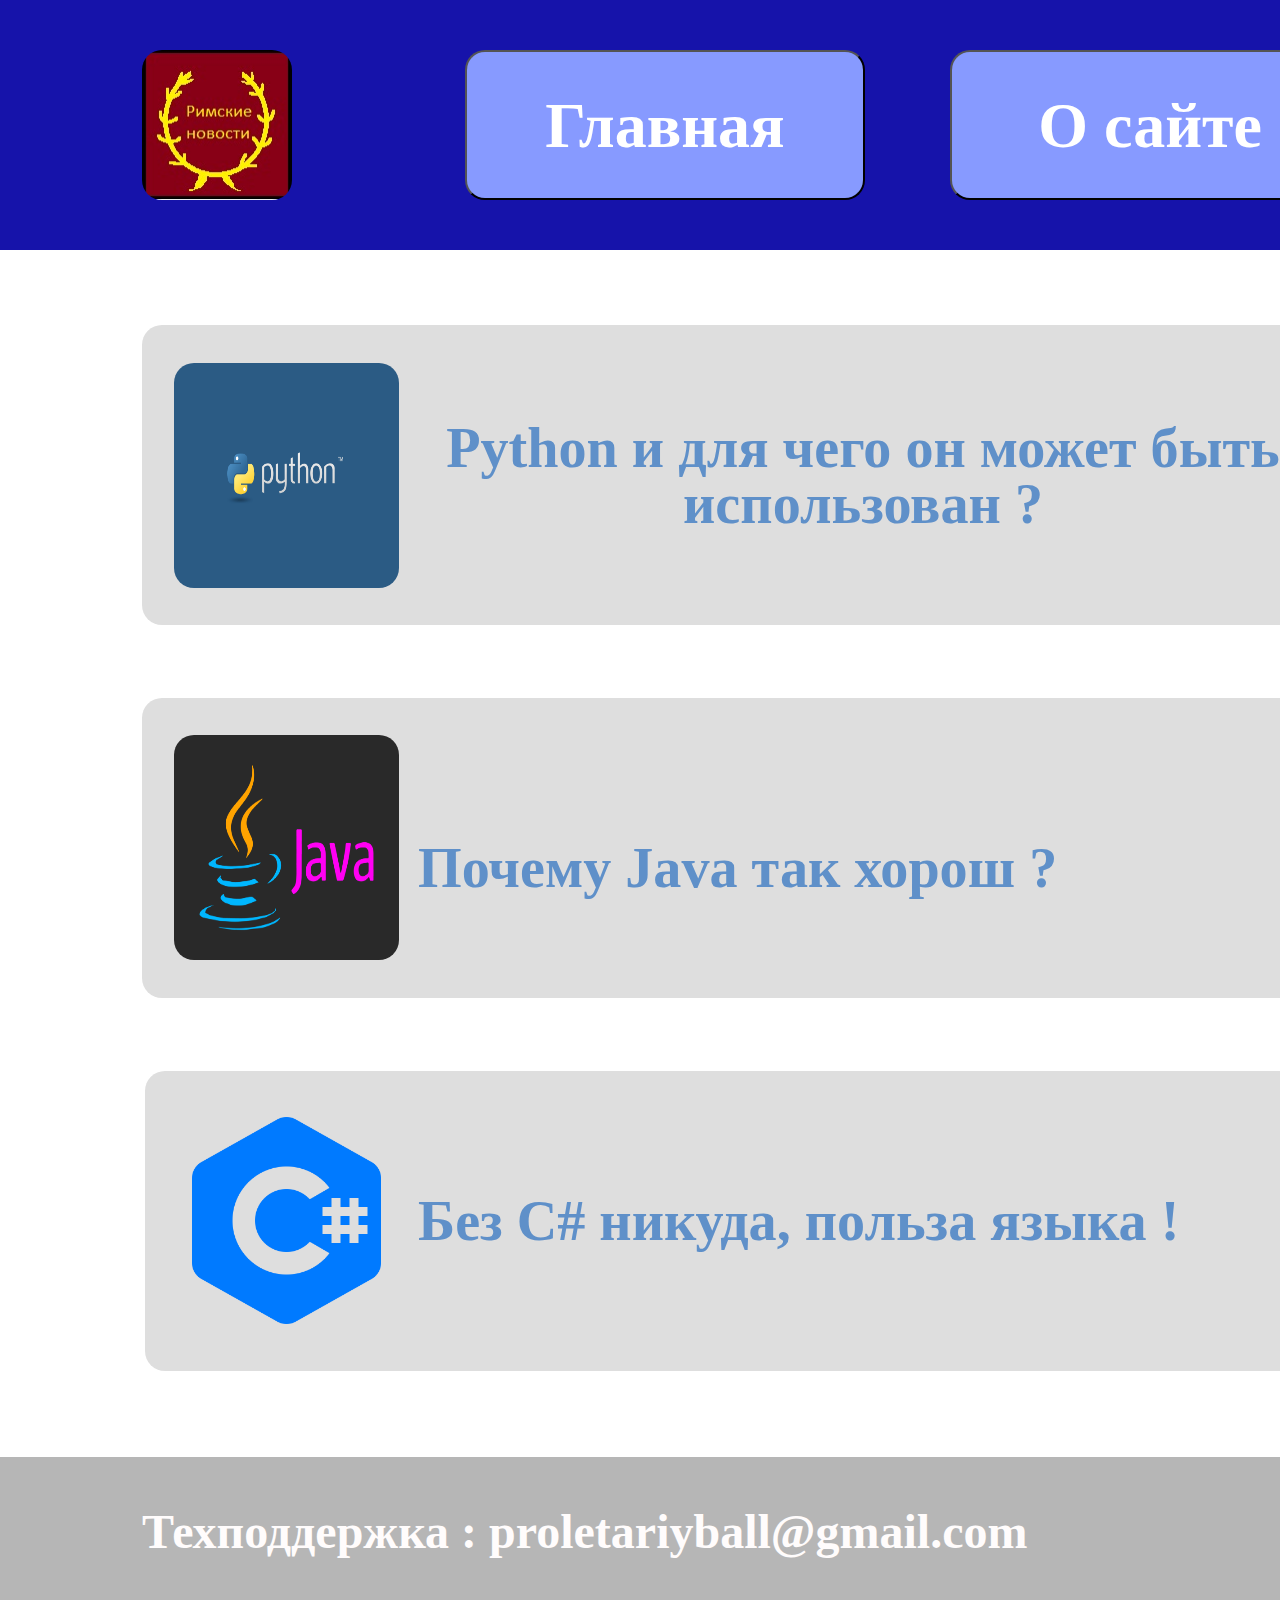
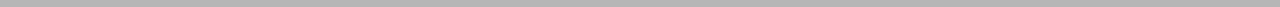
==== index.html @ 402ad467 "FirstBuild" ====
<!DOCTYPE html>
<html lang="en">
<head>
    <meta charset="UTF-8">
    <meta http-equiv="X-UA-Compatible" content="IE=edge">
    <meta name="viewport" content="width=device-width, initial-scale=1.0">
    <title>Программирование</title>
    <link rel="stylesheet" href="main.css"/>
    <link rel="stylesheet" href="header.css"/>
    <link rel="stylesheet" href="footer.css"/>
</head>
<body>
    <header>
        <nav>
            <button class="menu men">
                Главная
            </button>
            <button class="about abo">
                О сайте
            </button>
            <button class="authors aut">
                Авторы
            </button>
        </nav>
        <img src="./images/icon.jpg" alt="icon" class="icon"/>
        <div class="backgroundnav"></div>
    </header>
    <main>
        <article>
            <section>
                <div id="pbackgroundsection"></div>
                <img src="./images/python3.png" alt="iconpython" id="pythonimage"/>
                <div id="pythonheader"><h3>Python и для чего он может быть использован ?</h3></div>
            </section>
            <section>
                <div id="jbackgroundsection"></div>
                <img src="./images/java3.png" alt="iconjava" id="javaimage"/>
                <div id="javaheader"><h3>Почему Java так хорош ?</h3></div>
            </section>
            <section>
                <div id="cbackgroundsection"></div>
                <img src="./images/c.png" alt="c#icon" id="cimage"/>
                <div id="cheader"><h3>Без C# никуда, польза языка !</h3></div>
            </section>
        </article>
        <aside>
            <div class="asidebackground"></div>
            <h2 class="asideheader">Почему важно программировать?</h2>
            <p class="asidetext">Программирование развивает тебя и открывает для тебя новые возможности ! Это одна из самых главных причин . Когда ты учишься ему , то узнаешь , как работают те или иные вещи , это ли не чудо !</p>
        </aside>
    </main>
    <footer>
        <div class="backgroundfooter"></div>
        <div class="textfooter"><h4>Техподдержка : proletariyball@gmail.com</h4></div>
    </footer>
</body>
</html>
---- main.css ----
/*aside*/
.asideheader{
    position: absolute;
    width: 485px;
    height: 151px;
    left: 1435px;
    top: 285px;

    font-family: 'Rasa';
    font-style: normal;
    font-weight: 700;
    font-size: 48px;
    line-height: 58px;
    text-align: center;

    color: #FFFFFF;
}
.asidetext{
    position: absolute;
    width: 485px;
    height: 995px;
    left: 1435px;
    top: 462px;

    font-family: 'Roboto';
    font-style: normal;
    font-weight: 400;
    font-size: 48px;
    line-height: 56px;
    text-align: center;

    color: #FFFFFF;
}
.asidebackground{
    position: absolute;
    width: 485px;
    height: 1210px;
    left: 1435px;
    top: 250px;
    z-index: -1;

    background: #6A97EC;
}
/*sections*/
/*Python*/
#pbackgroundsection{
    position: absolute;
    width: 1200px;
    height: 300px;
    left: 142px;
    top: 325px;

    background: #DEDEDE;
    border-radius: 20px;
}
#pythonimage{
    position: absolute;
    width: 225px;
    height: 225px;
    left: 174px;
    top: 363px;

    background: url(python3.png);
    border-radius: 20px;
}
#pythonheader{
    position: absolute;
    width: 890px;
    height: 225px;
    left: 418px;
    top: 363px;

    font-family: 'Roboto';
    font-style: normal;
    font-weight: 400;
    font-size: 48px;
    line-height: 56px;
    display: flex;
    align-items: center;
    text-align: center;

    color: #5F90C9;
}
/*java*/
#jbackgroundsection{
    position: absolute;
    width: 1200px;
    height: 300px;
    left: 142px;
    top: 698px;
    
    background: #DEDEDE;
    border-radius: 20px;
}
#javaimage{
    position: absolute;
    width: 225px;
    height: 225px;
    left: 174px;
    top: 735px;
    
    background: url(java2.jpg);
    border-radius: 20px;
}
#javaheader{
    position: absolute;
    width: 890px;
    height: 225px;
    left: 418px;
    top: 755px;
    
    font-family: 'Roboto';
    font-style: normal;
    font-weight: 400;
    font-size: 48px;
    line-height: 56px;
    display: flex;
    align-items: center;
    text-align: center;
    
    color: #5F90C9;
}
/*c#*/
#cbackgroundsection{
    position: absolute;
    width: 1200px;
    height: 300px;
    left: 145px;
    top: 1071px;
    
    background: #DEDEDE;
    border-radius: 20px;
}
#cimage{
    position: absolute;
    width: 225px;
    height: 225px;
    left: 174px;
    top: 1108px;
    
    background: url(c#);
}
#cheader{
    position: absolute;
    width: 890px;
    height: 225px;
    left: 418px;
    top: 1108px;
    
    font-family: 'Roboto';
    font-style: normal;
    font-weight: 400;
    font-size: 48px;
    line-height: 56px;
    display: flex;
    align-items: center;
    text-align: center;
    
    color: #5F90C9;
}
---- header.css ----
/*navigation*/
.backgroundnav{
    position: absolute;
    width: 1920px;
    height: 250px;
    left: 0px;
    top: 0px;

    background: #1613AA;
    z-index: -1;
}

.icon{
    position: absolute;
    width: 150px;
    height: 150px;
    left: 142px;
    top: 50px;

    background: url(icon.jpg);
    border-radius: 20px;
}
.menu{
    position: absolute;
    width: 400px;
    height: 150px;
    left: 465px;
    top: 50px;

    background: #879AFF;
    border-radius: 20px;
}

.about{
    position: absolute;
    width: 400px;
    height: 150px;
    left: 950px;
    top: 50px;

    background: #879AFF;
    border-radius: 20px;
}

.authors{
    position: absolute;
    width: 400px;
    height: 150px;
    left: 1435px;
    top: 50px;

    background: #879AFF;
    border-radius: 20px;
}

.aut{
    font-family: 'Roboto';
    font-style: normal;
    font-weight: 700;
    font-size: 64px;
    line-height: 75px;
    text-align: center;
    color: #FFFFFF;
}

.abo{
    font-family: 'Roboto';
    font-style: normal;
    font-weight: 700;
    font-size: 64px;
    line-height: 75px;
    text-align: center;
    align-items: center;
    color: #FFFFFF;
}

.men{
    font-family: 'Roboto';
    font-style: normal;
    font-weight: 700;
    font-size: 64px;
    line-height: 75px;
    text-align: center;
    align-items: center;
    color: #FFFFFF;
}
---- footer.css ----
/* footer*/
.textfooter{
    position: absolute;
    width: 909px;
    height: 56px;
    left: 142px;
    top: 1504px;

    font-family: 'Roboto';
    font-style: normal;
    font-weight: 400;
    font-size: 48px;
    line-height: 56px;
    display: flex;
    align-items: center;
    text-align: center;

    color: #FFFCFC;
}
.backgroundfooter{
    position: absolute;
    width: 1920px;
    height: 150px;
    left: 0px;
    top: 1457px;

    background: #B6B6B6;
}
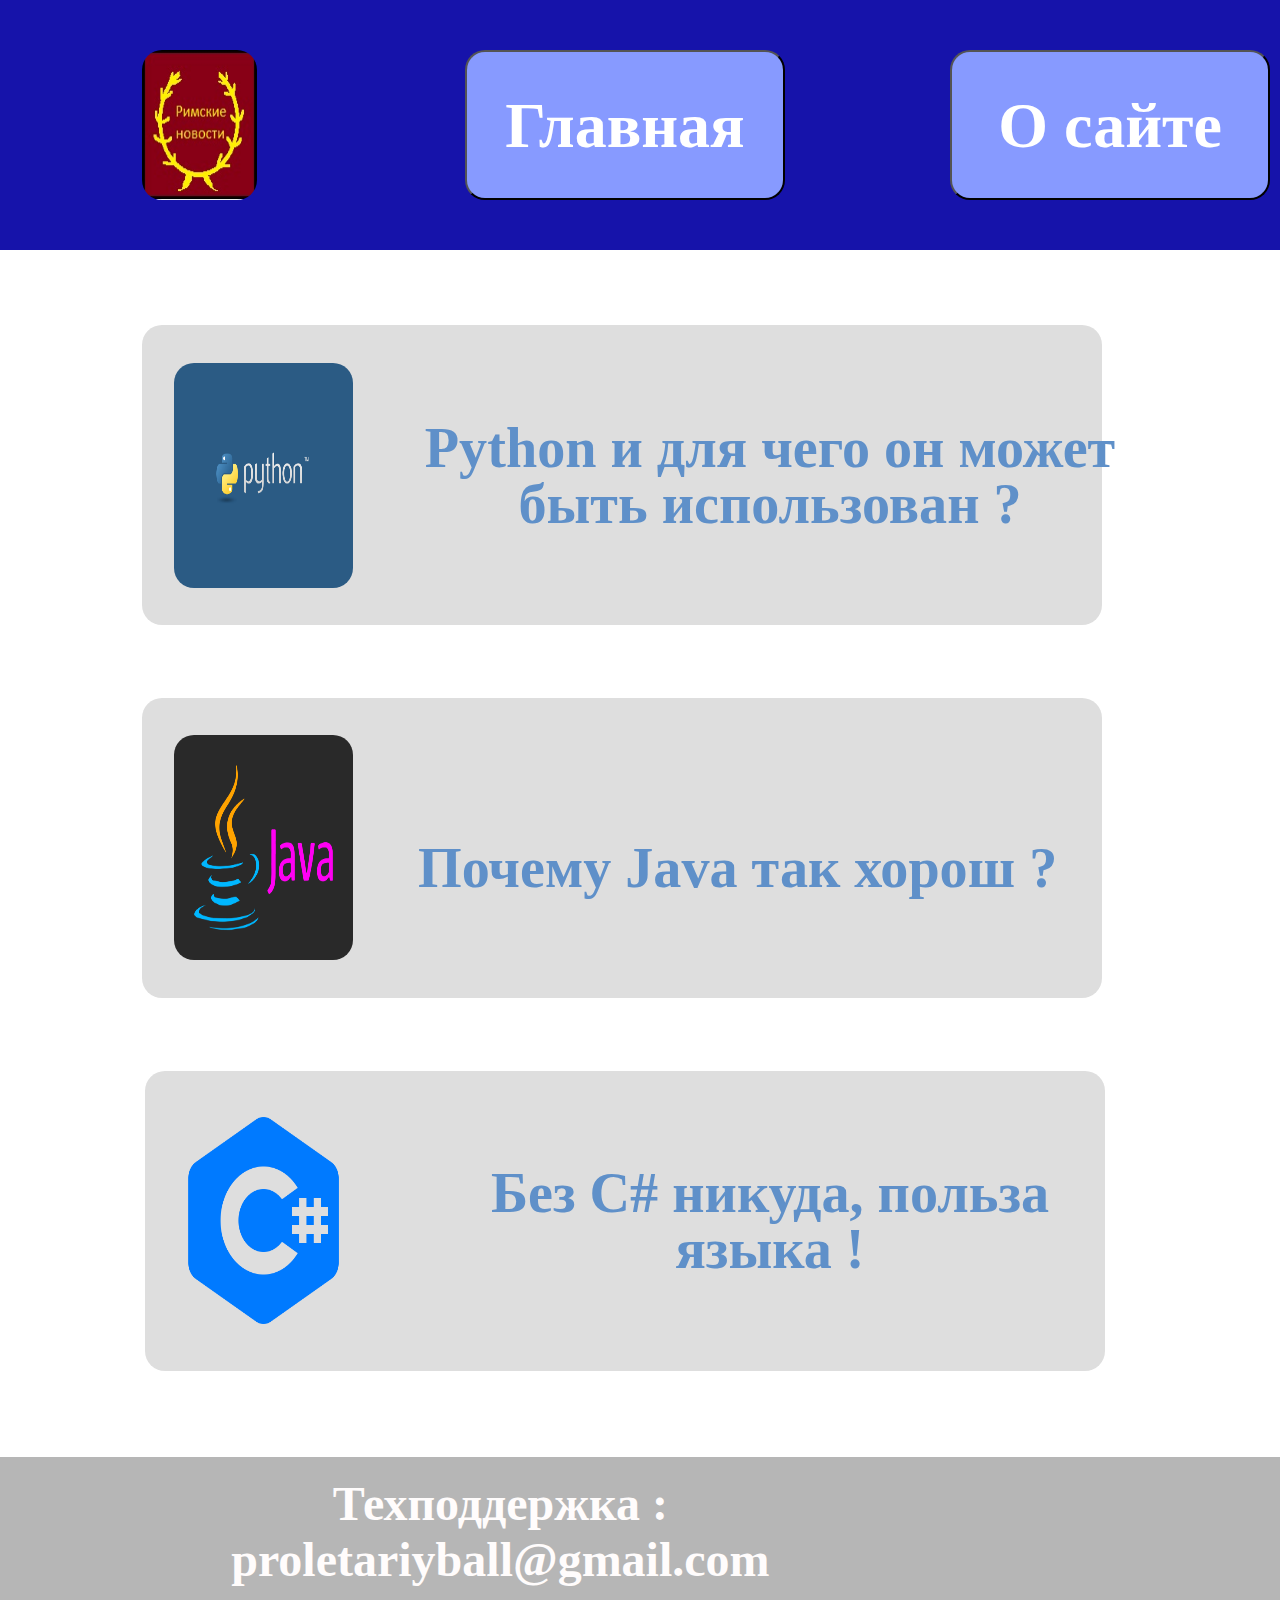
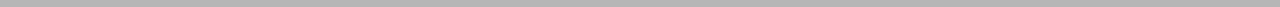
==== commit 24f5dff2: "FirstAdoptation added" ====
--- a/index.html
+++ b/index.html
@@ -8,6 +8,7 @@
     <link rel="stylesheet" href="main.css"/>
     <link rel="stylesheet" href="header.css"/>
     <link rel="stylesheet" href="footer.css"/>
+    <link rel="stylesheet" href="animation.css"/>
 </head>
 <body>
     <header>
@@ -43,11 +44,6 @@
                 <div id="cheader"><h3>Без C# никуда, польза языка !</h3></div>
             </section>
         </article>
-        <aside>
-            <div class="asidebackground"></div>
-            <h2 class="asideheader">Почему важно программировать?</h2>
-            <p class="asidetext">Программирование развивает тебя и открывает для тебя новые возможности ! Это одна из самых главных причин . Когда ты учишься ему , то узнаешь , как работают те или иные вещи , это ли не чудо !</p>
-        </aside>
     </main>
     <footer>
         <div class="backgroundfooter"></div>
--- a/main.css
+++ b/main.css
@@ -1,71 +1,28 @@
-/*aside*/
-.asideheader{
-    position: absolute;
-    width: 485px;
-    height: 151px;
-    left: 1435px;
-    top: 285px;
-
-    font-family: 'Rasa';
-    font-style: normal;
-    font-weight: 700;
-    font-size: 48px;
-    line-height: 58px;
-    text-align: center;
-
-    color: #FFFFFF;
-}
-.asidetext{
-    position: absolute;
-    width: 485px;
-    height: 995px;
-    left: 1435px;
-    top: 462px;
-
-    font-family: 'Roboto';
-    font-style: normal;
-    font-weight: 400;
-    font-size: 48px;
-    line-height: 56px;
-    text-align: center;
-
-    color: #FFFFFF;
-}
-.asidebackground{
-    position: absolute;
-    width: 485px;
-    height: 1210px;
-    left: 1435px;
-    top: 250px;
-    z-index: -1;
-
-    background: #6A97EC;
-}
 /*sections*/
 /*Python*/
 #pbackgroundsection{
     position: absolute;
-    width: 1200px;
+    width: 75%;
     height: 300px;
     left: 142px;
     top: 325px;
-
+    max-width: 1500px;
     background: #DEDEDE;
     border-radius: 20px;
 }
 #pythonimage{
     position: absolute;
-    width: 225px;
+    width: 14%;
     height: 225px;
     left: 174px;
     top: 363px;
-
+    max-width: 225px;
     background: url(python3.png);
     border-radius: 20px;
 }
 #pythonheader{
     position: absolute;
-    width: 890px;
+    width: 55%;
     height: 225px;
     left: 418px;
     top: 363px;
@@ -78,33 +35,38 @@
     display: flex;
     align-items: center;
     text-align: center;
-
+    transition: all 0.2s ease 0s;
     color: #5F90C9;
+}
+
+#pythonheader:hover{
+    color: rgb(0, 66, 173);
+    text-decoration: underline;
 }
 /*java*/
 #jbackgroundsection{
     position: absolute;
-    width: 1200px;
+    width: 75%;
     height: 300px;
     left: 142px;
     top: 698px;
-    
+    max-width: 1500px;
     background: #DEDEDE;
     border-radius: 20px;
 }
 #javaimage{
     position: absolute;
-    width: 225px;
+    width: 14%;
     height: 225px;
     left: 174px;
     top: 735px;
-    
+    max-width: 225px;
     background: url(java2.jpg);
     border-radius: 20px;
 }
 #javaheader{
     position: absolute;
-    width: 890px;
+    width: 55%;
     height: 225px;
     left: 418px;
     top: 755px;
@@ -120,21 +82,26 @@
     
     color: #5F90C9;
 }
+#javaheader:hover{
+    color: rgb(0, 66, 173);
+    text-decoration: underline;
+}
 /*c#*/
 #cbackgroundsection{
     position: absolute;
-    width: 1200px;
+    width: 75%;
     height: 300px;
     left: 145px;
     top: 1071px;
-    
+    max-width: 1500px;
     background: #DEDEDE;
     border-radius: 20px;
 }
 #cimage{
     position: absolute;
-    width: 225px;
-    height: 225px;
+    width: 14%;
+    height: 225px;
+    max-width: 225px;
     left: 174px;
     top: 1108px;
     
@@ -142,7 +109,7 @@
 }
 #cheader{
     position: absolute;
-    width: 890px;
+    width: 55%;
     height: 225px;
     left: 418px;
     top: 1108px;
@@ -157,4 +124,130 @@
     text-align: center;
     
     color: #5F90C9;
+}
+
+#cheader:hover{
+    color: rgb(0, 66, 173);
+    text-decoration: underline;
+}
+
+@media screen and (max-width: 768px){
+    #pbackgroundsection{
+        position: absolute;
+        width: 90%;
+        height: 150px;
+        left: 9px;
+        top: 261px;
+        
+        background: #DEDEDE;
+        border-radius: 20px;
+    }
+    #jbackgroundsection{
+        position: absolute;
+        width: 90%;
+        height: 150px;
+        left: 9px;
+        top: 426px;
+        
+        background: #DEDEDE;
+        border-radius: 20px;
+    }
+    #cbackgroundsection{
+        position: absolute;
+        width: 90%;
+        height: 160px;
+        left: 9px;
+        top: 593px;
+        
+        background: #DEDEDE;
+        border-radius: 20px;
+    }
+    #pythonimage{
+        position: absolute;
+        width: 26%;
+        min-width: 100px;
+        height: 120px;
+        left: 9px;
+        top: 276px;
+        
+        background: url(python3.png);
+        border-radius: 20px;
+        
+    }
+    #javaimage{
+        position: absolute;
+        width: 26%;
+        min-width: 100px;
+        height: 120px;
+        left: 9px;
+        top: 441px;
+        
+        background: url(java2.jpg);
+        border-radius: 20px;
+    }
+    #cimage{
+        position: absolute;
+        width: 26%;
+        min-width: 100px;
+        height: 120px;
+        left: 9px;
+        top: 613px;
+        
+        background: url(c#);
+    }
+    #pythonheader{
+        position: absolute;
+        width: 80%;
+        height: 120px;
+        left: 29%;
+        top: 276px;
+        
+        font-family: 'Roboto';
+        font-style: normal;
+        font-weight: 400;
+        font-size: 18px;
+        line-height: 28px;
+        display: flex;
+        align-items: center;
+        text-align: center;
+        
+        color: #5F90C9;
+    }
+    #javaheader{
+        position: absolute;
+        width: 80%;
+        height: 120px;
+        left: 29%;
+        top: 447px;
+        
+        font-family: 'Roboto';
+        font-style: normal;
+        font-weight: 400;
+        font-size: 18px;
+        line-height: 28px;
+        display: flex;
+        align-items: center;
+        text-align: center;
+        
+        color: #5F90C9;
+    }
+    #cheader{
+        position: absolute;
+        width: 80%;
+        height: 120px;
+        left: 29%;
+        top: 613px;
+        
+        font-family: 'Roboto';
+        font-style: normal;
+        font-weight: 400;
+        font-size: 18px;
+        line-height: 28px;
+        display: flex;
+        align-items: center;
+        text-align: center;
+        
+        color: #5F90C9;
+    }
+
 }--- a/header.css
+++ b/header.css
@@ -1,7 +1,7 @@
 /*navigation*/
 .backgroundnav{
     position: absolute;
-    width: 1920px;
+    width: 100%;
     height: 250px;
     left: 0px;
     top: 0px;
@@ -12,43 +12,43 @@
 
 .icon{
     position: absolute;
-    width: 150px;
+    width: 9%;
     height: 150px;
     left: 142px;
     top: 50px;
-
+    max-width: 150px;
     background: url(icon.jpg);
     border-radius: 20px;
 }
 .menu{
     position: absolute;
-    width: 400px;
+    width: 25%;
     height: 150px;
     left: 465px;
     top: 50px;
-
+    max-width: 450px;
     background: #879AFF;
     border-radius: 20px;
 }
 
 .about{
     position: absolute;
-    width: 400px;
+    width: 25%;
     height: 150px;
     left: 950px;
     top: 50px;
-
+    max-width: 450px;
     background: #879AFF;
     border-radius: 20px;
 }
 
 .authors{
     position: absolute;
-    width: 400px;
+    width: 25%;
     height: 150px;
     left: 1435px;
     top: 50px;
-
+    max-width: 450px;
     background: #879AFF;
     border-radius: 20px;
 }
@@ -84,3 +84,90 @@
     align-items: center;
     color: #FFFFFF;
 }
+
+@media screen and (max-width: 768px){
+    .backgroundnav{
+        position: absolute;
+        width: 100%;
+        height: 250px;
+        left: 0px;
+        top: 0px;
+        
+        background: #1613AA;
+        
+    }
+    .icon{
+        position: absolute;
+        width: 11%;
+        height: 85px;
+        left: 12px;
+        top: 17px;
+        min-width: 85px;
+        background: url(icon.jpg);
+        border-radius: 20px;
+    }
+    .menu{
+        position: absolute;
+        width: 28%;
+        min-width: 220px;
+        height: 60px;
+        left: 126px;
+        top: 17px;
+        
+        background: #879AFF;
+        border-radius: 20px;
+    }
+    .about{
+        position: absolute;
+        width: 28%;
+        min-width: 220px;
+        height: 60px;
+        left: 126px;
+        top: 83px;
+        
+        background: #879AFF;
+        border-radius: 20px;
+        
+    }
+    .authors{
+        position: absolute;
+        width: 28%;
+        min-width: 220px;
+        height: 60px;
+        left: 126px;
+        top: 154px;
+        
+        background: #879AFF;
+        border-radius: 20px;
+    }
+    .aut{
+        font-family: 'Roboto';
+        font-style: normal;
+        font-weight: 700;
+        font-size: 32px;
+        line-height: 38px;
+        text-align: center;
+        
+        color: #FFFFFF;        
+    }
+    .abo{
+        font-family: 'Roboto';
+        font-style: normal;
+        font-weight: 700;
+        font-size: 32px;
+        line-height: 38px;
+        text-align: center;
+        
+        color: #FFFFFF;
+    }
+    .men{
+        font-family: 'Roboto';
+        font-style: normal;
+        font-weight: 700;
+        font-size: 32px;
+        line-height: 38px;
+        text-align: center;
+        
+        color: #FFFFFF;                
+    }
+}--- a/footer.css
+++ b/footer.css
@@ -1,7 +1,7 @@
 /* footer*/
 .textfooter{
     position: absolute;
-    width: 909px;
+    width: 56%;
     height: 56px;
     left: 142px;
     top: 1504px;
@@ -19,10 +19,40 @@
 }
 .backgroundfooter{
     position: absolute;
-    width: 1920px;
+    width: 100%;
     height: 150px;
     left: 0px;
     top: 1457px;
 
     background: #B6B6B6;
+}
+
+@media screen and (max-width: 768px){
+    .textfooter{
+        position: absolute;
+        width: 100%;
+        height: 100px;
+        left: 0px;
+        top: 780px;
+        
+        font-family: 'Roboto';
+        font-style: normal;
+        font-weight: 400;
+        font-size: 24px;
+        line-height: 28px;
+        display: flex;
+        align-items: center;
+        text-align: center;
+        
+        color: #FFFCFC;        
+    }
+    .backgroundfooter{
+        position: absolute;
+        width: 100%;
+        height: 100px;
+        left: 0px;
+        top: 780px;
+        
+        background: #B6B6B6;
+    }
 }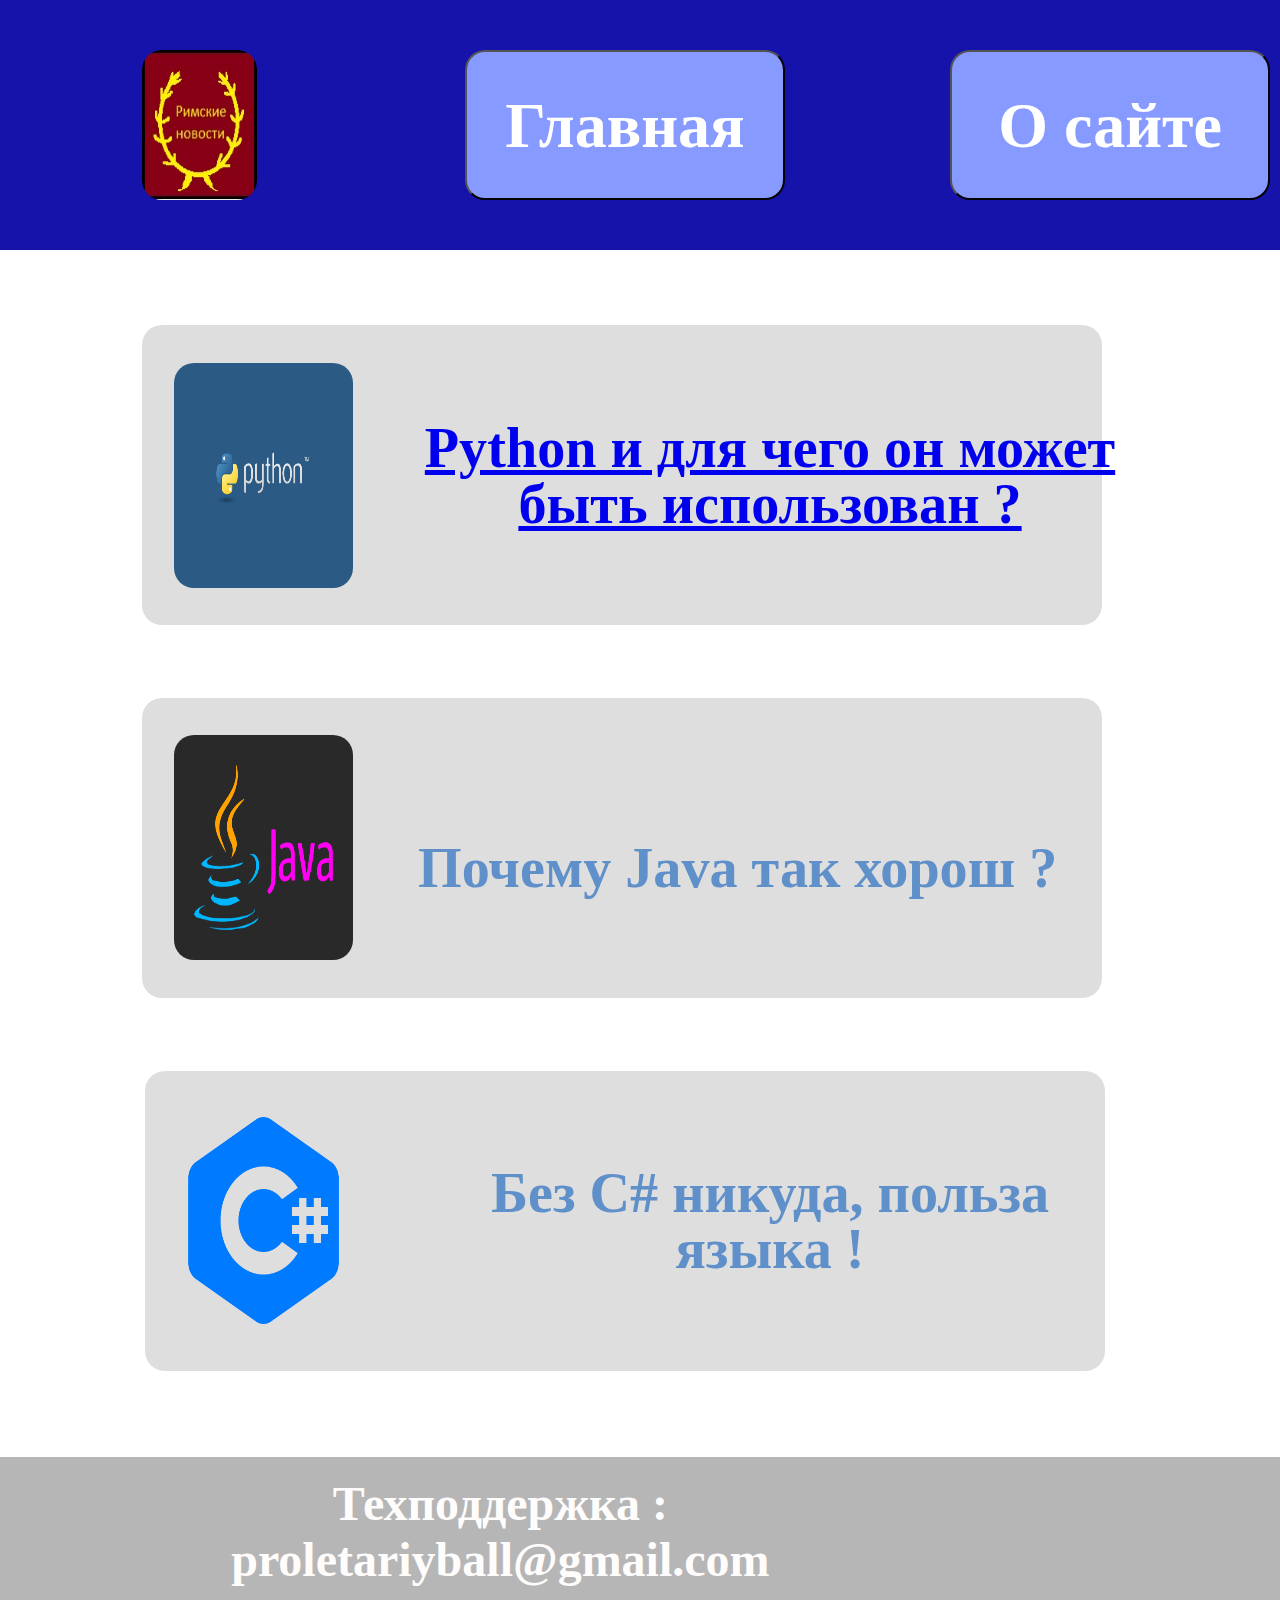
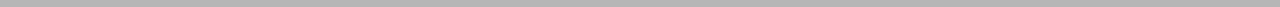
==== commit d3d3803b: "Python added" ====
--- a/index.html
+++ b/index.html
@@ -8,7 +8,6 @@
     <link rel="stylesheet" href="main.css"/>
     <link rel="stylesheet" href="header.css"/>
     <link rel="stylesheet" href="footer.css"/>
-    <link rel="stylesheet" href="animation.css"/>
 </head>
 <body>
     <header>
@@ -31,7 +30,7 @@
             <section>
                 <div id="pbackgroundsection"></div>
                 <img src="./images/python3.png" alt="iconpython" id="pythonimage"/>
-                <div id="pythonheader"><h3>Python и для чего он может быть использован ?</h3></div>
+                <div id="pythonheader"><h3><a href="./pages/python/python.html">Python и для чего он может быть использован ?</a></h3></div>
             </section>
             <section>
                 <div id="jbackgroundsection"></div>
--- a/main.css
+++ b/main.css
@@ -197,7 +197,7 @@
     }
     #pythonheader{
         position: absolute;
-        width: 80%;
+        width: 60%;
         height: 120px;
         left: 29%;
         top: 276px;
@@ -215,7 +215,7 @@
     }
     #javaheader{
         position: absolute;
-        width: 80%;
+        width: 60%;
         height: 120px;
         left: 29%;
         top: 447px;
@@ -233,7 +233,7 @@
     }
     #cheader{
         position: absolute;
-        width: 80%;
+        width: 60%;
         height: 120px;
         left: 29%;
         top: 613px;
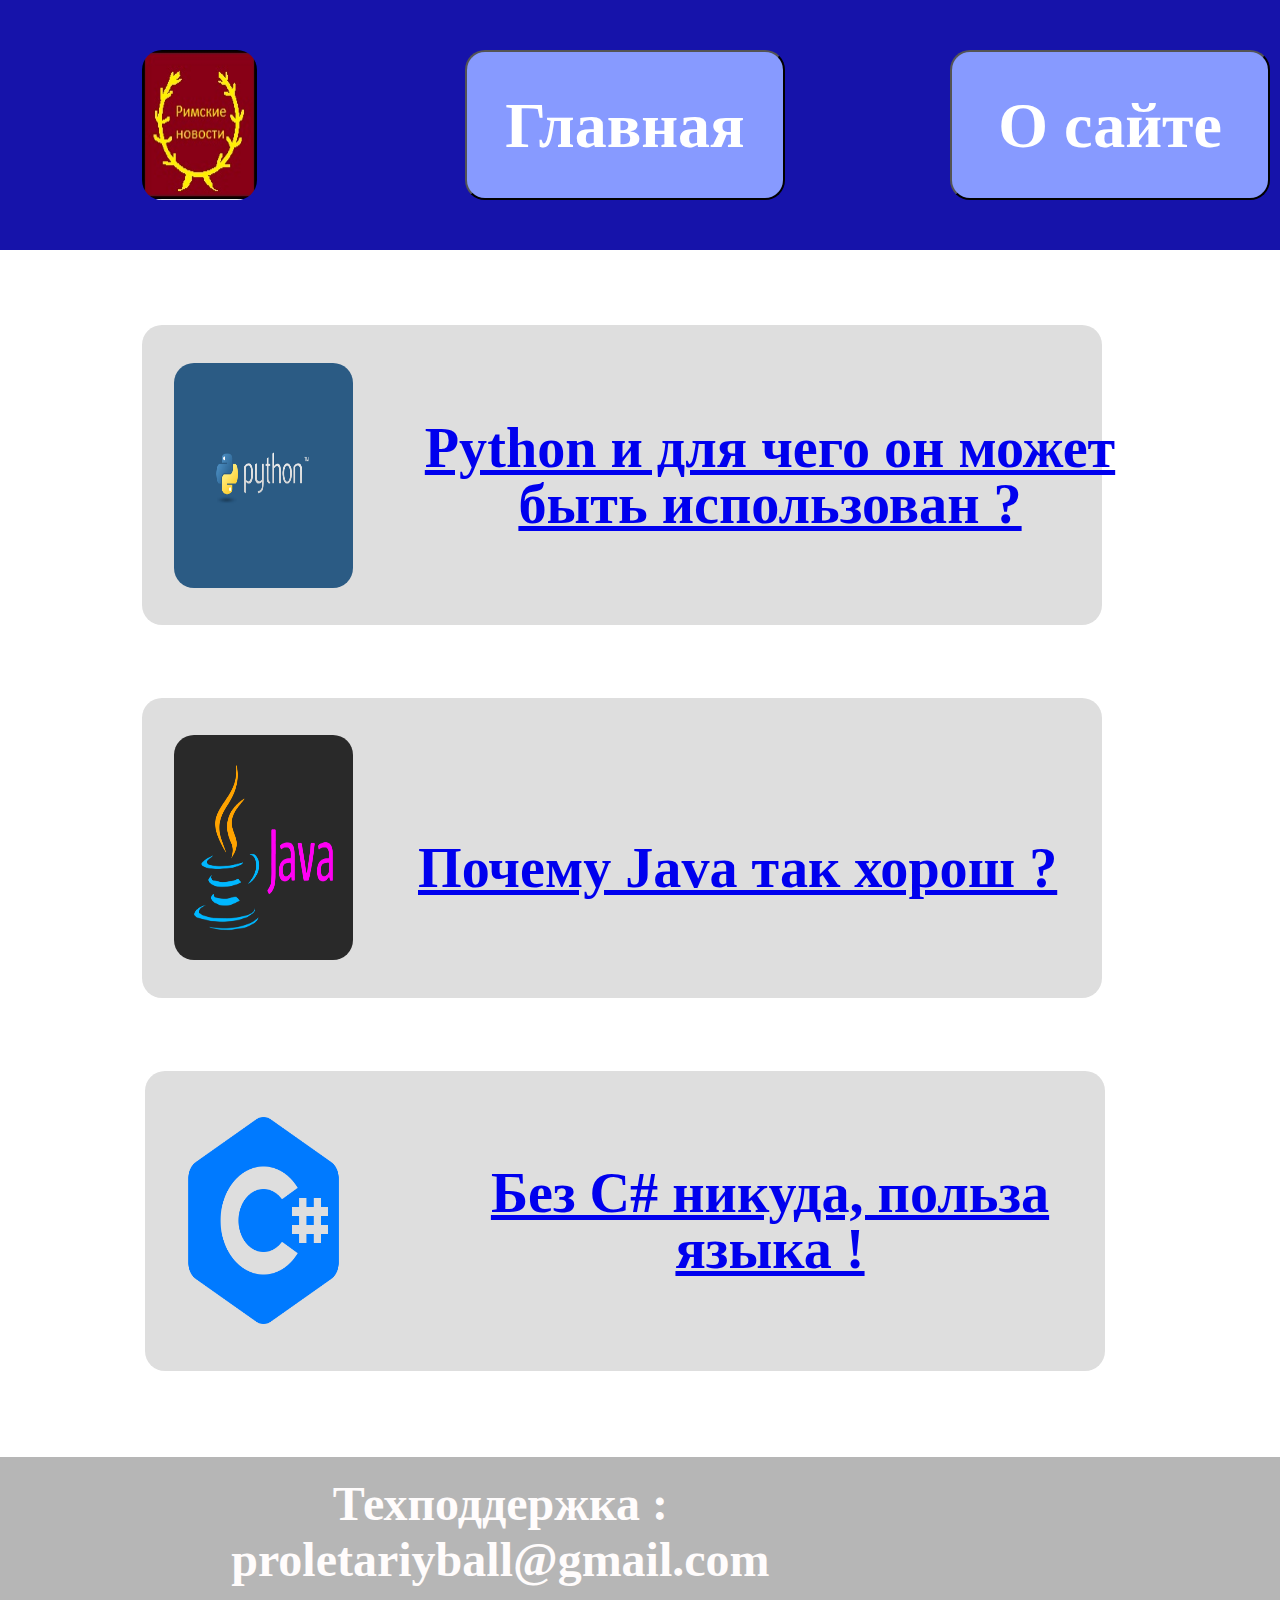
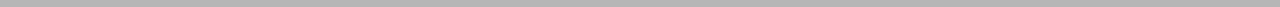
==== commit a59aba76: "Added sections" ====
--- a/index.html
+++ b/index.html
@@ -35,12 +35,12 @@
             <section>
                 <div id="jbackgroundsection"></div>
                 <img src="./images/java3.png" alt="iconjava" id="javaimage"/>
-                <div id="javaheader"><h3>Почему Java так хорош ?</h3></div>
+                <div id="javaheader"><h3><a href="./pages/java/java.html">Почему Java так хорош ?</a></h3></div>
             </section>
             <section>
                 <div id="cbackgroundsection"></div>
                 <img src="./images/c.png" alt="c#icon" id="cimage"/>
-                <div id="cheader"><h3>Без C# никуда, польза языка !</h3></div>
+                <div id="cheader"><h3><a href="./pages/c/c.html">Без C# никуда, польза языка !</a></h3></div>
             </section>
         </article>
     </main>
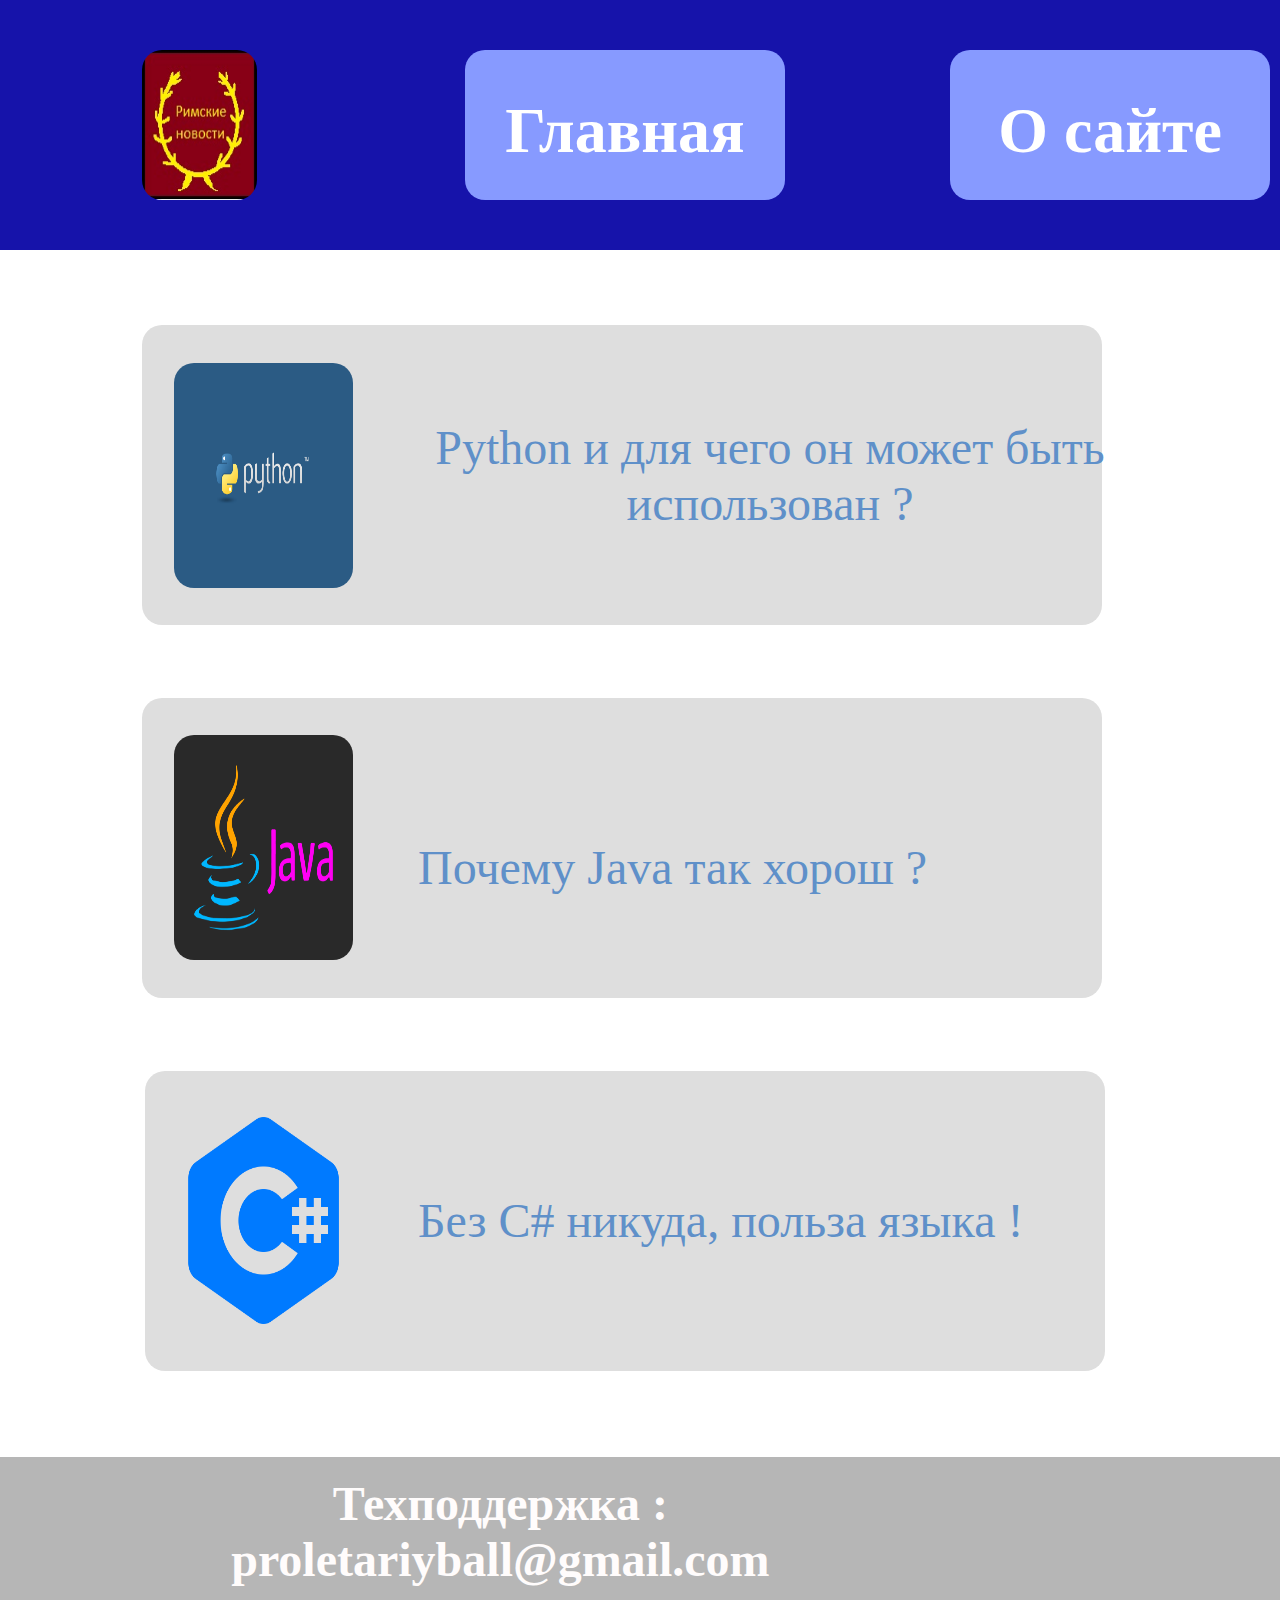
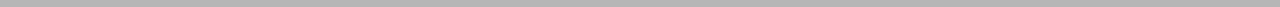
==== commit 43cc87bc: "Version 2.0" ====
--- a/index.html
+++ b/index.html
@@ -12,15 +12,15 @@
 <body>
     <header>
         <nav>
-            <button class="menu men">
-                Главная
-            </button>
-            <button class="about abo">
-                О сайте
-            </button>
-            <button class="authors aut">
-                Авторы
-            </button>
+            <div class="menu">
+                <h1 class="men">Главная</h1>
+            </div>
+            <div class="about">
+                <h1 class="abo">О сайте</h1>
+            </div>
+            <div class="authors">
+                <h1 class="aut">Авторы</h1>
+            </div>
         </nav>
         <img src="./images/icon.jpg" alt="icon" class="icon"/>
         <div class="backgroundnav"></div>
@@ -30,17 +30,17 @@
             <section>
                 <div id="pbackgroundsection"></div>
                 <img src="./images/python3.png" alt="iconpython" id="pythonimage"/>
-                <div id="pythonheader"><h3><a href="./pages/python/python.html">Python и для чего он может быть использован ?</a></h3></div>
+                <h3><a href="./pages/python/python.html" id="pythonheader">Python и для чего он может быть использован ?</a></h3>
             </section>
             <section>
                 <div id="jbackgroundsection"></div>
                 <img src="./images/java3.png" alt="iconjava" id="javaimage"/>
-                <div id="javaheader"><h3><a href="./pages/java/java.html">Почему Java так хорош ?</a></h3></div>
+                <h3><a id="javaheader" href="./pages/java/java.html">Почему Java так хорош ?</a></h3>
             </section>
             <section>
                 <div id="cbackgroundsection"></div>
                 <img src="./images/c.png" alt="c#icon" id="cimage"/>
-                <div id="cheader"><h3><a href="./pages/c/c.html">Без C# никуда, польза языка !</a></h3></div>
+                <h3><a id="cheader" href="./pages/c/c.html">Без C# никуда, польза языка !</a></h3>
             </section>
         </article>
     </main>
--- a/main.css
+++ b/main.css
@@ -37,6 +37,7 @@
     text-align: center;
     transition: all 0.2s ease 0s;
     color: #5F90C9;
+    text-decoration: none;
 }
 
 #pythonheader:hover{
@@ -79,6 +80,7 @@
     display: flex;
     align-items: center;
     text-align: center;
+    text-decoration: none;
     
     color: #5F90C9;
 }
@@ -122,6 +124,7 @@
     display: flex;
     align-items: center;
     text-align: center;
+    text-decoration: none;
     
     color: #5F90C9;
 }
@@ -131,7 +134,7 @@
     text-decoration: underline;
 }
 
-@media screen and (max-width: 768px){
+@media screen and (max-width: 1024px){
     #pbackgroundsection{
         position: absolute;
         width: 90%;
--- a/header.css
+++ b/header.css
@@ -85,7 +85,7 @@
     color: #FFFFFF;
 }
 
-@media screen and (max-width: 768px){
+@media screen and (max-width: 1024px){
     .backgroundnav{
         position: absolute;
         width: 100%;
@@ -100,7 +100,7 @@
         position: absolute;
         width: 11%;
         height: 85px;
-        left: 12px;
+        left: 1%;
         top: 17px;
         min-width: 85px;
         background: url(icon.jpg);
@@ -111,7 +111,7 @@
         width: 28%;
         min-width: 220px;
         height: 60px;
-        left: 126px;
+        left: 16%;
         top: 17px;
         
         background: #879AFF;
@@ -122,7 +122,7 @@
         width: 28%;
         min-width: 220px;
         height: 60px;
-        left: 126px;
+        left: 16%;
         top: 83px;
         
         background: #879AFF;
@@ -134,7 +134,7 @@
         width: 28%;
         min-width: 220px;
         height: 60px;
-        left: 126px;
+        left: 16%;
         top: 154px;
         
         background: #879AFF;
@@ -170,4 +170,4 @@
         
         color: #FFFFFF;                
     }
-}+}
--- a/footer.css
+++ b/footer.css
@@ -27,7 +27,7 @@
     background: #B6B6B6;
 }
 
-@media screen and (max-width: 768px){
+@media screen and (max-width: 1024px){
     .textfooter{
         position: absolute;
         width: 100%;
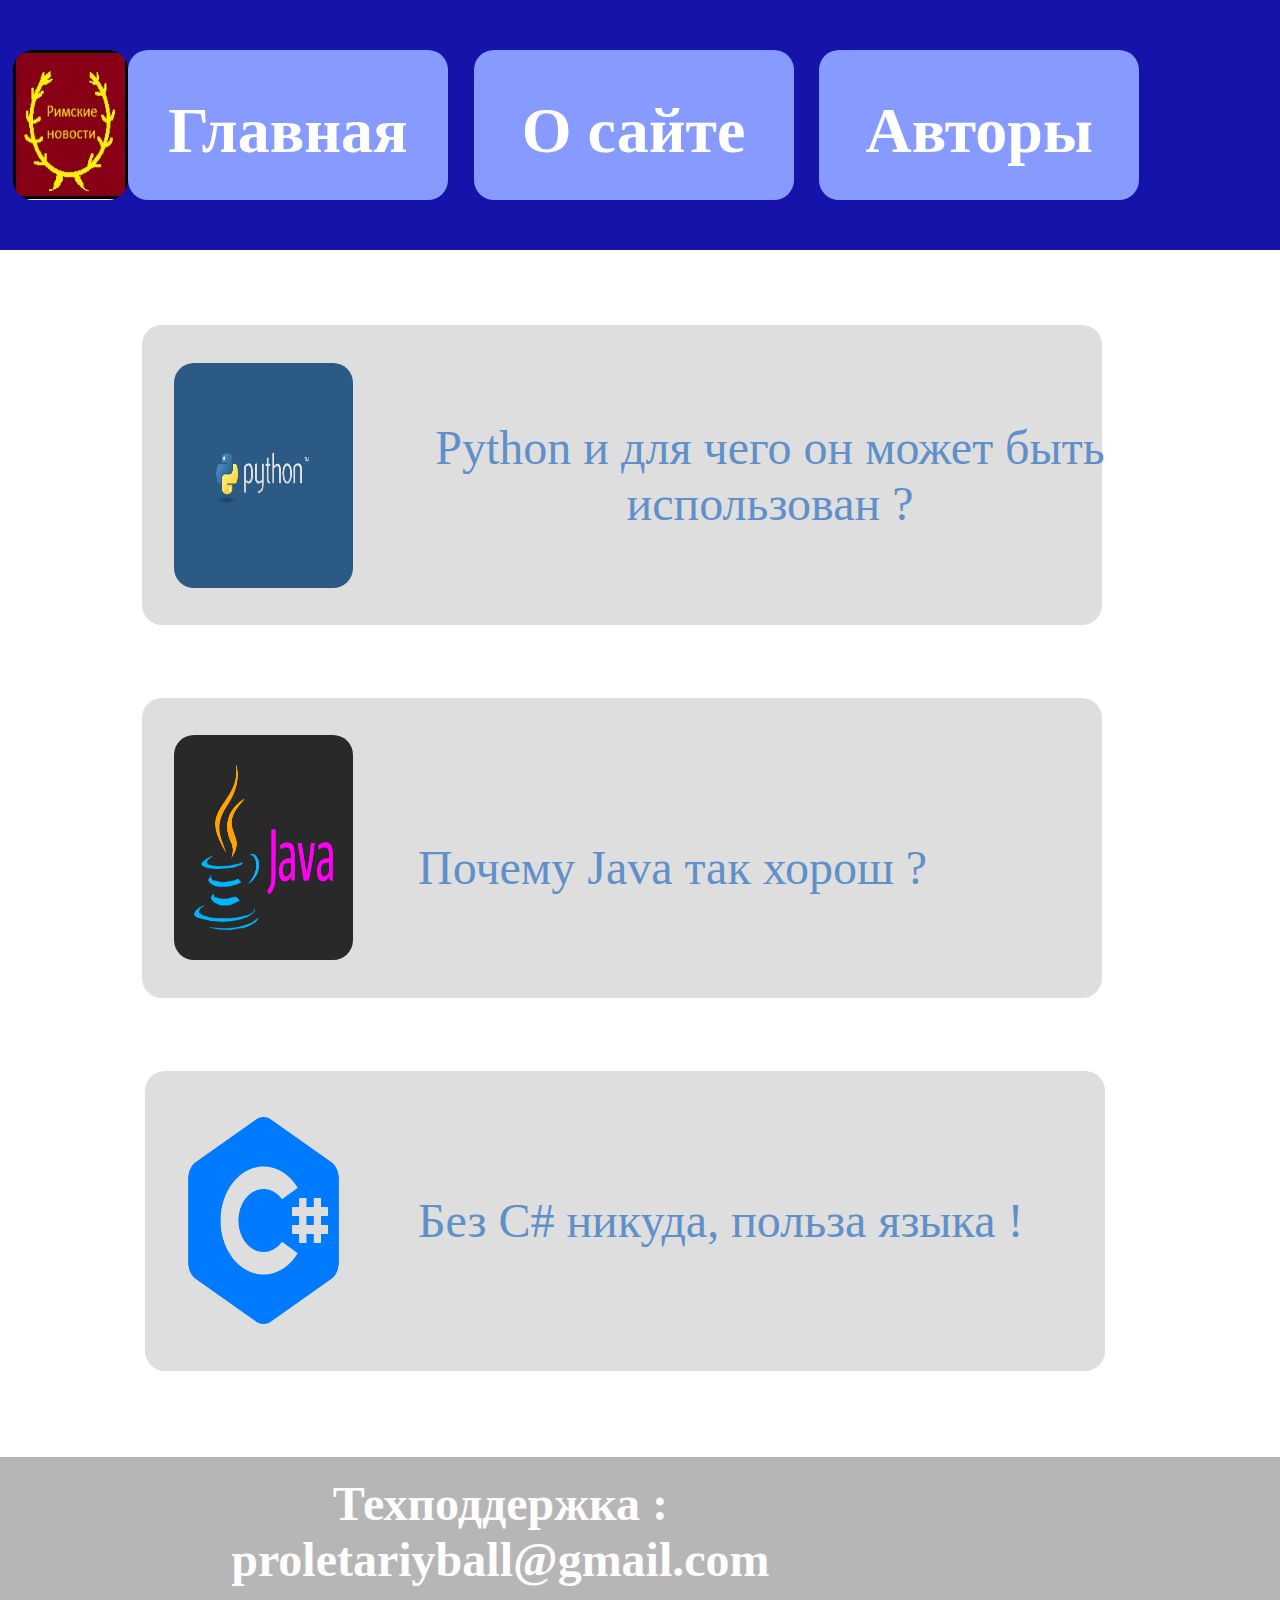
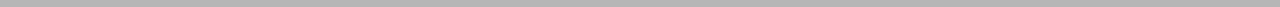
==== commit 77721a76: "Version 3.0 Completed" ====
--- a/index.html
+++ b/index.html
@@ -13,13 +13,13 @@
     <header>
         <nav>
             <div class="menu">
-                <h1 class="men">Главная</h1>
+                <h1 class="men"><a href="#" class="txt">Главная</a></h1>
             </div>
             <div class="about">
-                <h1 class="abo">О сайте</h1>
+                <h1 class="abo"><a href="./pages/navigation/index.html" class="txt">О сайте</a></h1>
             </div>
             <div class="authors">
-                <h1 class="aut">Авторы</h1>
+                <h1 class="aut"><a href="./pages/navigation/authors.html" class="txt">Авторы</a></h1>
             </div>
         </nav>
         <img src="./images/icon.jpg" alt="icon" class="icon"/>
--- a/main.css
+++ b/main.css
@@ -6,7 +6,6 @@
     height: 300px;
     left: 142px;
     top: 325px;
-    max-width: 1500px;
     background: #DEDEDE;
     border-radius: 20px;
 }
@@ -51,7 +50,6 @@
     height: 300px;
     left: 142px;
     top: 698px;
-    max-width: 1500px;
     background: #DEDEDE;
     border-radius: 20px;
 }
@@ -95,7 +93,6 @@
     height: 300px;
     left: 145px;
     top: 1071px;
-    max-width: 1500px;
     background: #DEDEDE;
     border-radius: 20px;
 }
@@ -200,7 +197,7 @@
     }
     #pythonheader{
         position: absolute;
-        width: 60%;
+        width: 48%;
         height: 120px;
         left: 29%;
         top: 276px;
@@ -218,7 +215,7 @@
     }
     #javaheader{
         position: absolute;
-        width: 60%;
+        width: 48%;
         height: 120px;
         left: 29%;
         top: 447px;
@@ -236,7 +233,7 @@
     }
     #cheader{
         position: absolute;
-        width: 60%;
+        width: 48%;
         height: 120px;
         left: 29%;
         top: 613px;
@@ -253,4 +250,37 @@
         color: #5F90C9;
     }
 
+}
+
+@media screen and (min-width: 1921px){
+    #pbackgroundsection{
+        left: 24%;
+        width: 55%;
+    }
+    #cbackgroundsection{
+        left: 24%;
+        width: 55%;
+    }
+    #jbackgroundsection{
+        left: 24%;
+        width: 55%;
+    }
+    #cheader{
+        left: 31%;
+    }
+    #javaheader{
+        left: 31%;
+    }
+    #pythonheader{
+        left: 31%;
+    }
+    #cimage{
+        left: 24%;
+    }
+    #pythonimage{
+        left: 24%;
+    }
+    #javaimage{
+        left: 24%;
+    }
 }--- a/header.css
+++ b/header.css
@@ -85,6 +85,11 @@
     color: #FFFFFF;
 }
 
+.txt{
+    color: white;
+    text-decoration: none;
+}
+
 @media screen and (max-width: 1024px){
     .backgroundnav{
         position: absolute;
@@ -111,7 +116,7 @@
         width: 28%;
         min-width: 220px;
         height: 60px;
-        left: 16%;
+        left: 24%;
         top: 17px;
         
         background: #879AFF;
@@ -122,7 +127,7 @@
         width: 28%;
         min-width: 220px;
         height: 60px;
-        left: 16%;
+        left: 24%;
         top: 83px;
         
         background: #879AFF;
@@ -134,8 +139,8 @@
         width: 28%;
         min-width: 220px;
         height: 60px;
-        left: 16%;
-        top: 154px;
+        left: 24%;
+        top: 149px;
         
         background: #879AFF;
         border-radius: 20px;
@@ -171,3 +176,47 @@
         color: #FFFFFF;                
     }
 }
+
+@media screen and (min-width: 1921px){
+    .menu{
+        left: 24%
+    }
+    .about{
+        left: 48%;
+    }
+    .authors{
+        left: 72%;
+    }
+}
+
+@media screen and (min-width:1024px) and (max-width:1921px){
+    .icon{
+        left: 1%;
+    }
+    .menu{
+        left: 10%
+    }
+    .about{
+        left: 37%;
+    }
+    .authors{
+        left: 64%;
+    }    
+}
+
+/*ANIMATIONS*/
+
+.about:hover{
+    background-color: rgb(80, 98, 255);
+    transition: all 1s ease 0s;
+}
+
+.authors:hover{
+    background-color: rgb(80, 98, 255);
+    transition: all 1s ease 0s;
+}
+
+.menu:hover{
+    background-color: rgb(80, 98, 255);
+    transition: all 1s ease 0s;
+}--- a/footer.css
+++ b/footer.css
@@ -26,6 +26,9 @@
 
     background: #B6B6B6;
 }
+
+
+
 
 @media screen and (max-width: 1024px){
     .textfooter{
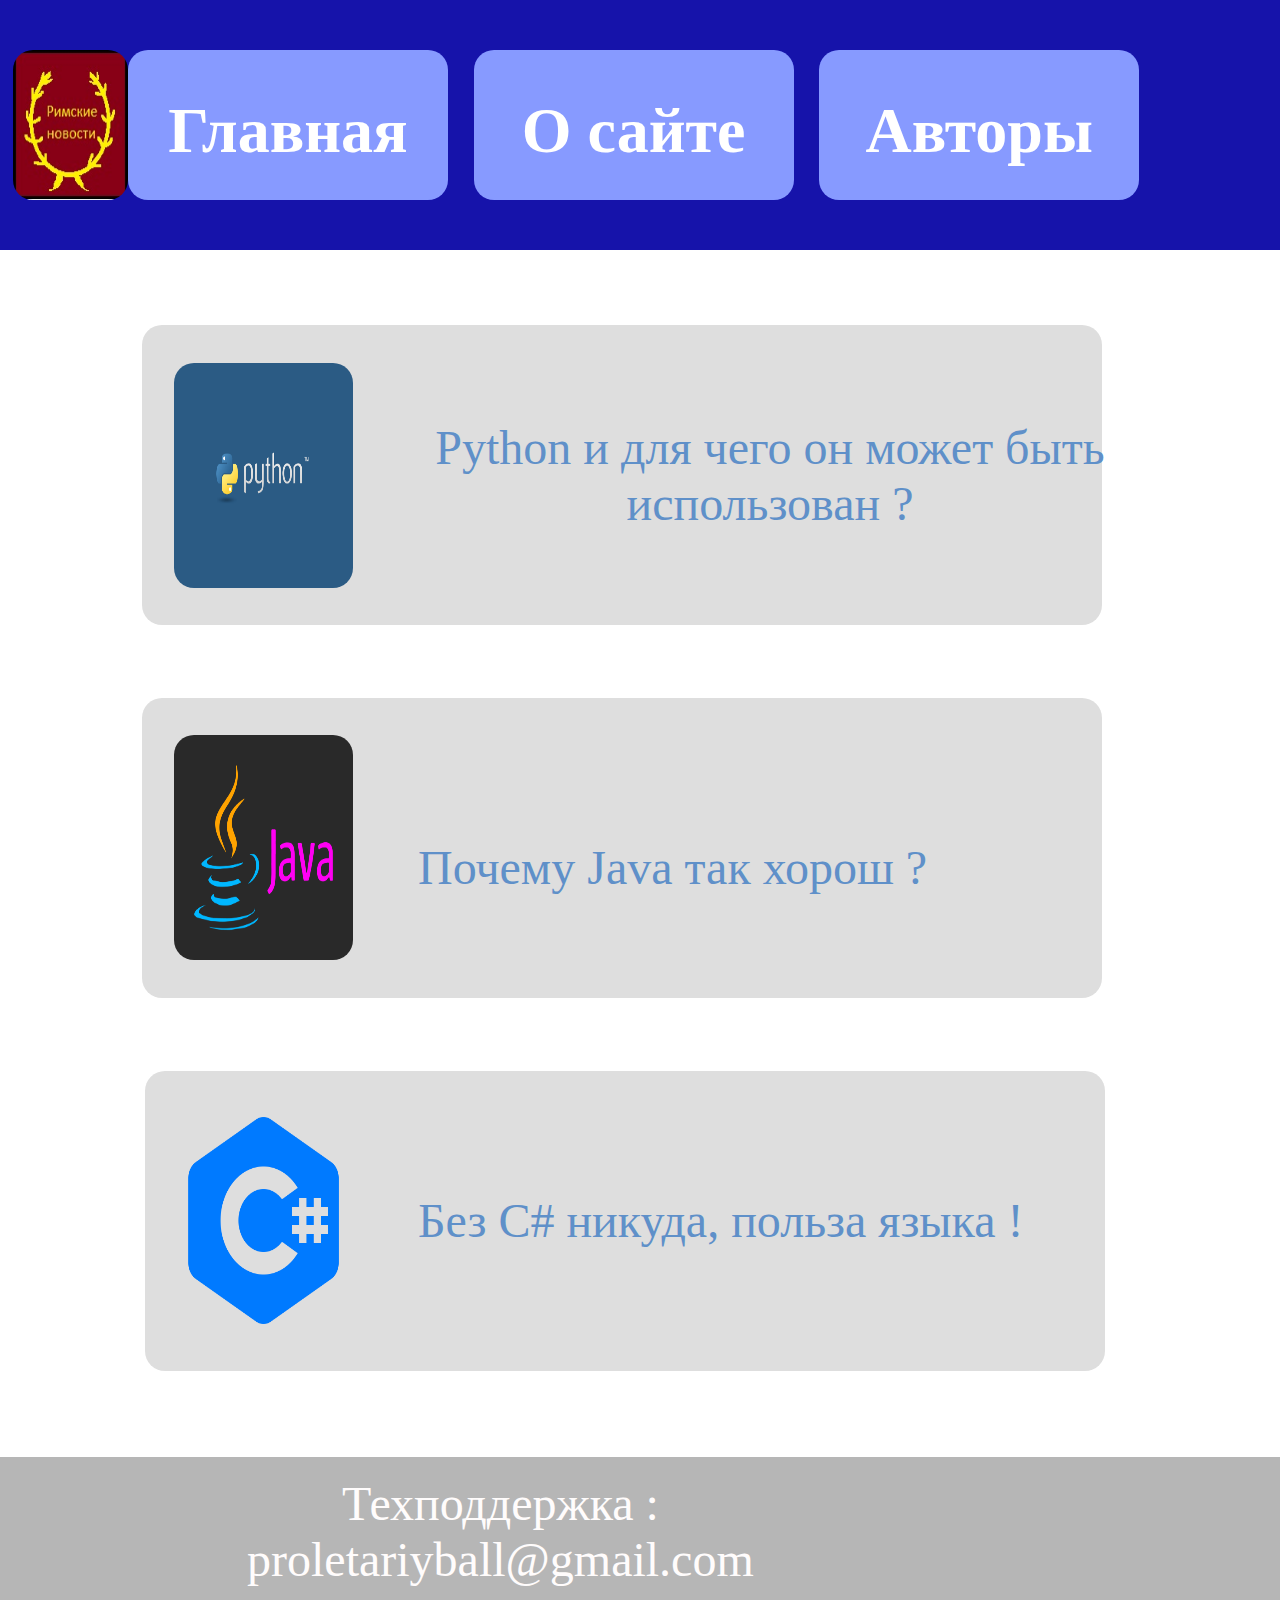
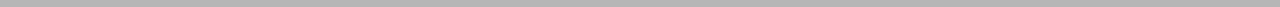
==== commit 8931868c: "Update index.html" ====
--- a/index.html
+++ b/index.html
@@ -30,23 +30,23 @@
             <section>
                 <div id="pbackgroundsection"></div>
                 <img src="./images/python3.png" alt="iconpython" id="pythonimage"/>
-                <h3><a href="./pages/python/python.html" id="pythonheader">Python и для чего он может быть использован ?</a></h3>
+                <a href="./pages/python/python.html" id="pythonheader">Python и для чего он может быть использован ?</a>
             </section>
             <section>
                 <div id="jbackgroundsection"></div>
                 <img src="./images/java3.png" alt="iconjava" id="javaimage"/>
-                <h3><a id="javaheader" href="./pages/java/java.html">Почему Java так хорош ?</a></h3>
+                <a id="javaheader" href="./pages/java/java.html">Почему Java так хорош ?</a>
             </section>
             <section>
                 <div id="cbackgroundsection"></div>
                 <img src="./images/c.png" alt="c#icon" id="cimage"/>
-                <h3><a id="cheader" href="./pages/c/c.html">Без C# никуда, польза языка !</a></h3>
+                <a id="cheader" href="./pages/c/c.html">Без C# никуда, польза языка !</a>
             </section>
         </article>
     </main>
     <footer>
         <div class="backgroundfooter"></div>
-        <div class="textfooter"><h4>Техподдержка : proletariyball@gmail.com</h4></div>
+        <div class="textfooter">Техподдержка : proletariyball@gmail.com</div>
     </footer>
 </body>
-</html>+</html>
--- a/main.css
+++ b/main.css
@@ -199,7 +199,7 @@
         position: absolute;
         width: 48%;
         height: 120px;
-        left: 29%;
+        left: 34%;
         top: 276px;
         
         font-family: 'Roboto';
@@ -217,7 +217,7 @@
         position: absolute;
         width: 48%;
         height: 120px;
-        left: 29%;
+        left: 34%;
         top: 447px;
         
         font-family: 'Roboto';
@@ -235,7 +235,7 @@
         position: absolute;
         width: 48%;
         height: 120px;
-        left: 29%;
+        left: 34%;
         top: 613px;
         
         font-family: 'Roboto';
@@ -266,13 +266,16 @@
         width: 55%;
     }
     #cheader{
-        left: 31%;
+        left: 36%;
+        width: 30%;
     }
     #javaheader{
-        left: 31%;
+        left: 36%;
+        width: 30%;
     }
     #pythonheader{
-        left: 31%;
+        left: 36%;
+        width: 30%;
     }
     #cimage{
         left: 24%;
--- a/header.css
+++ b/header.css
@@ -103,11 +103,11 @@
     }
     .icon{
         position: absolute;
-        width: 11%;
-        height: 85px;
+        width: 10%;
+        height: 63px;
         left: 1%;
         top: 17px;
-        min-width: 85px;
+        min-width: 63px;
         background: url(icon.jpg);
         border-radius: 20px;
     }
@@ -203,7 +203,6 @@
         left: 64%;
     }    
 }
-
 /*ANIMATIONS*/
 
 .about:hover{
